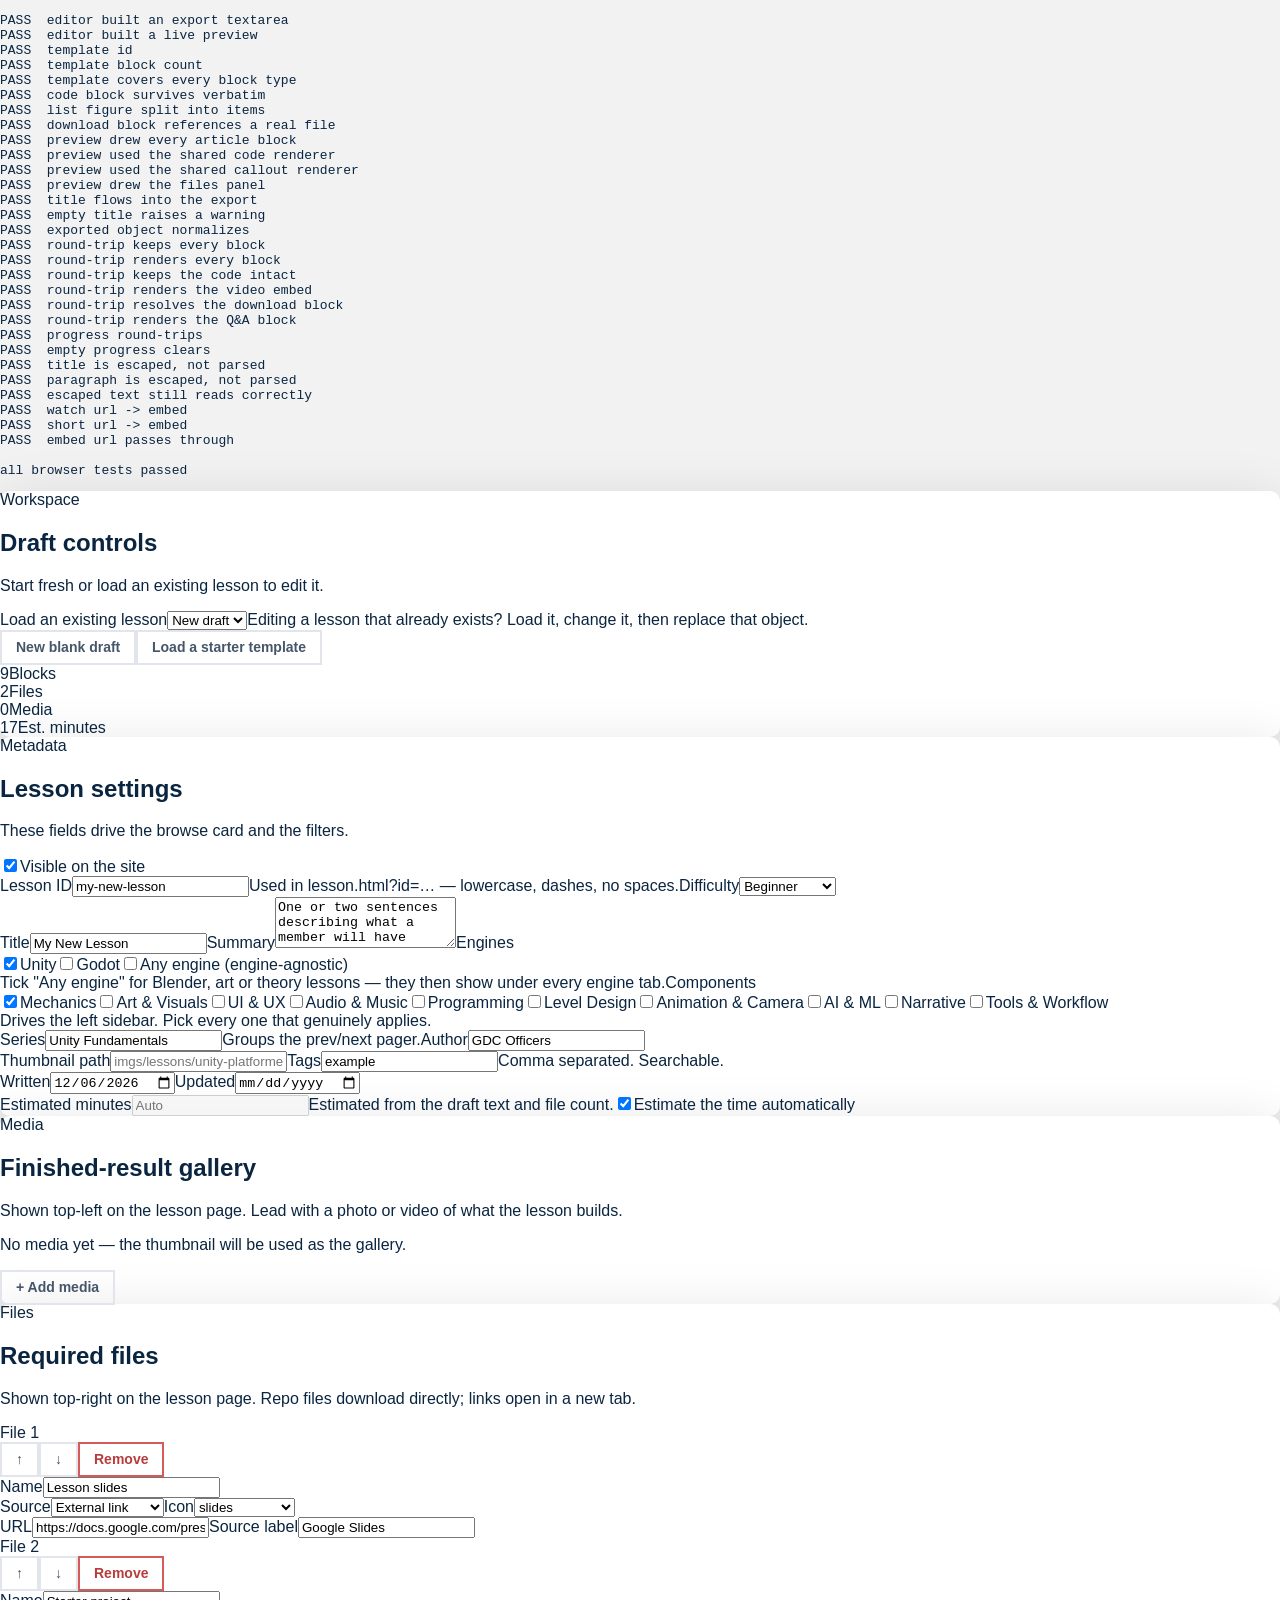
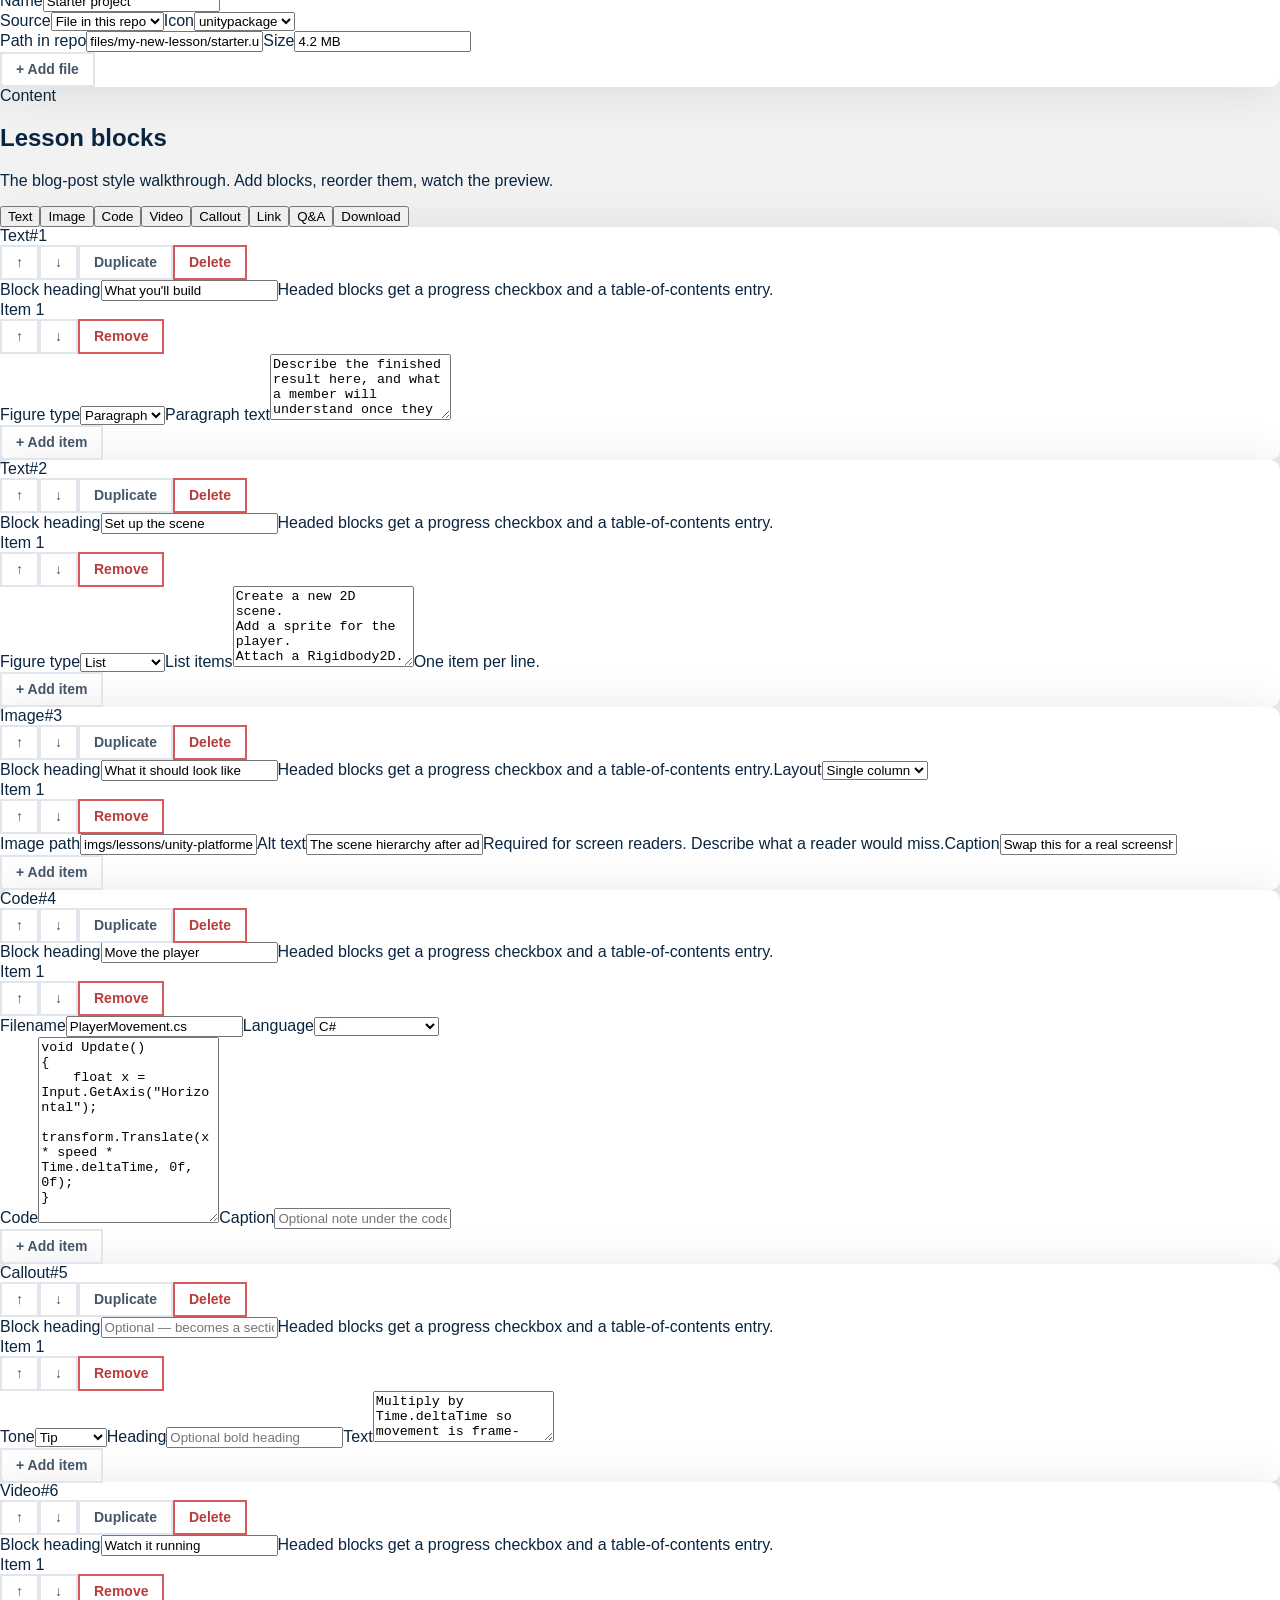
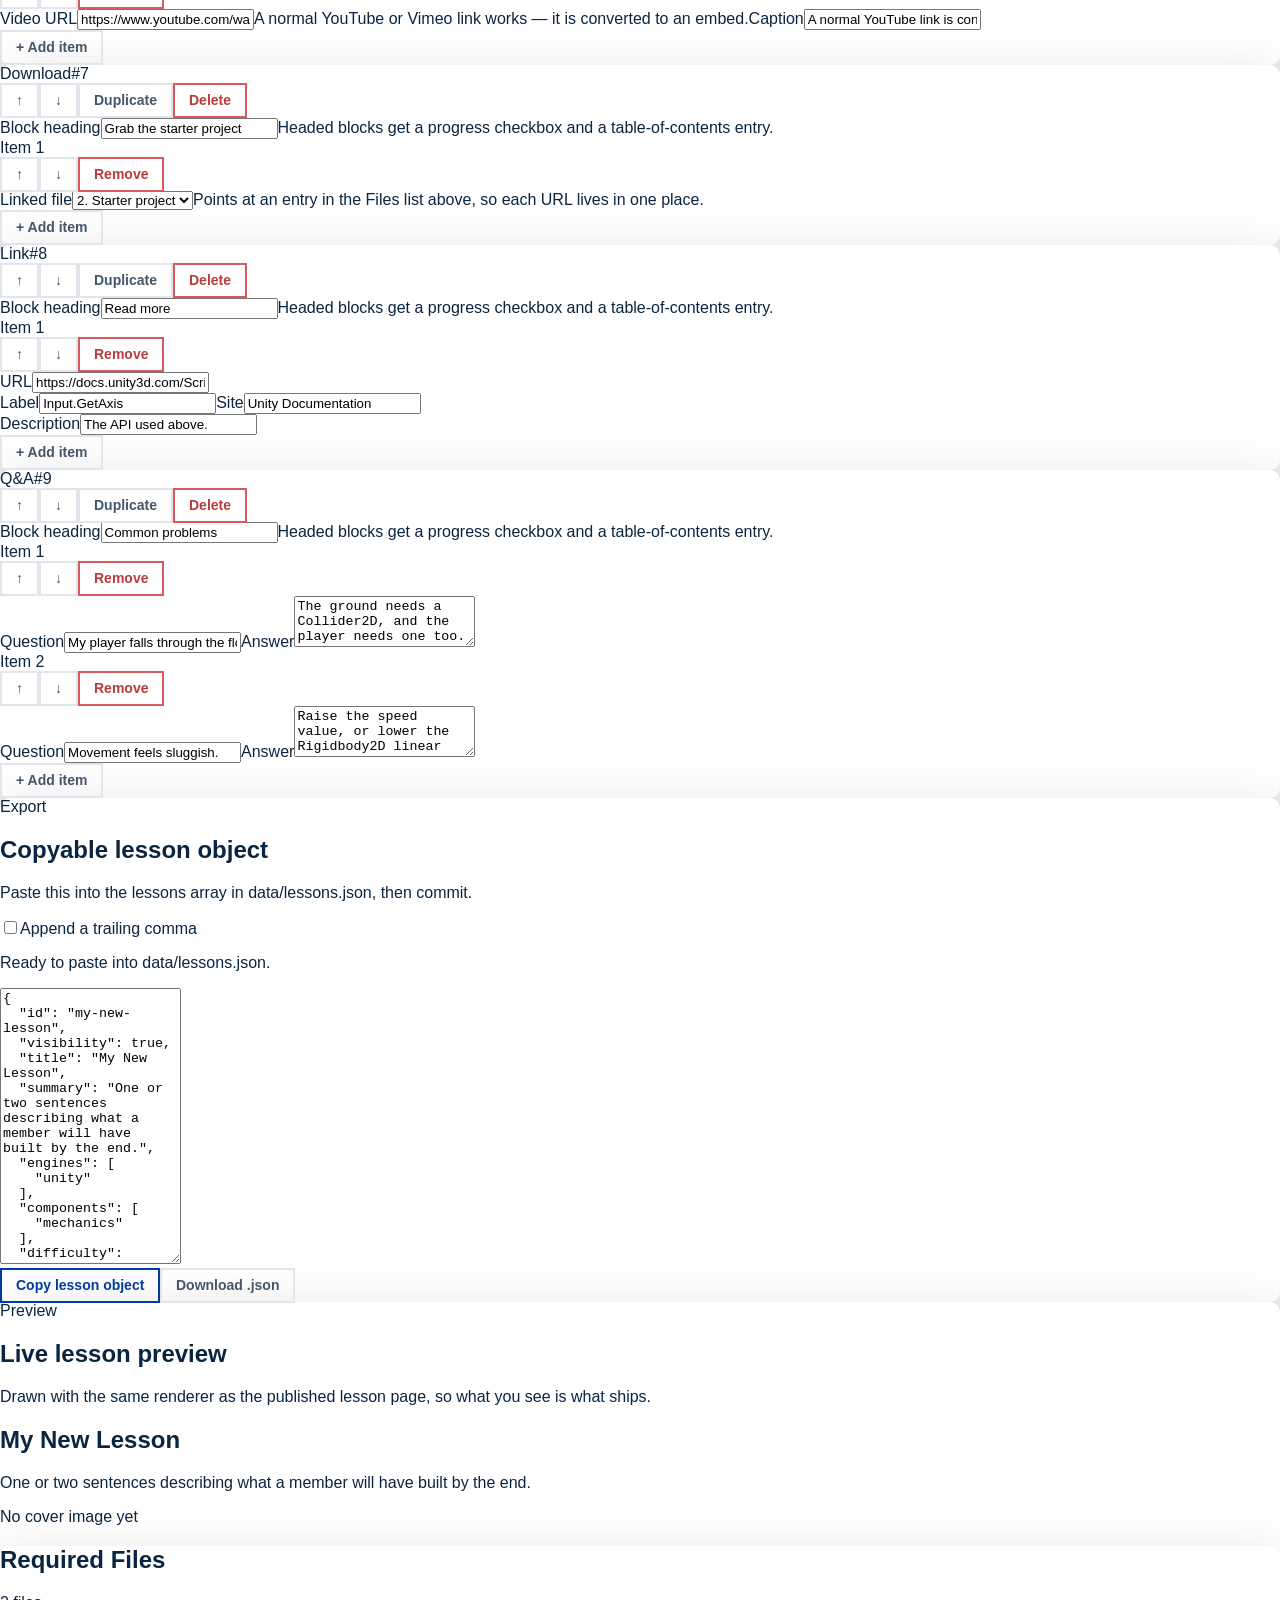
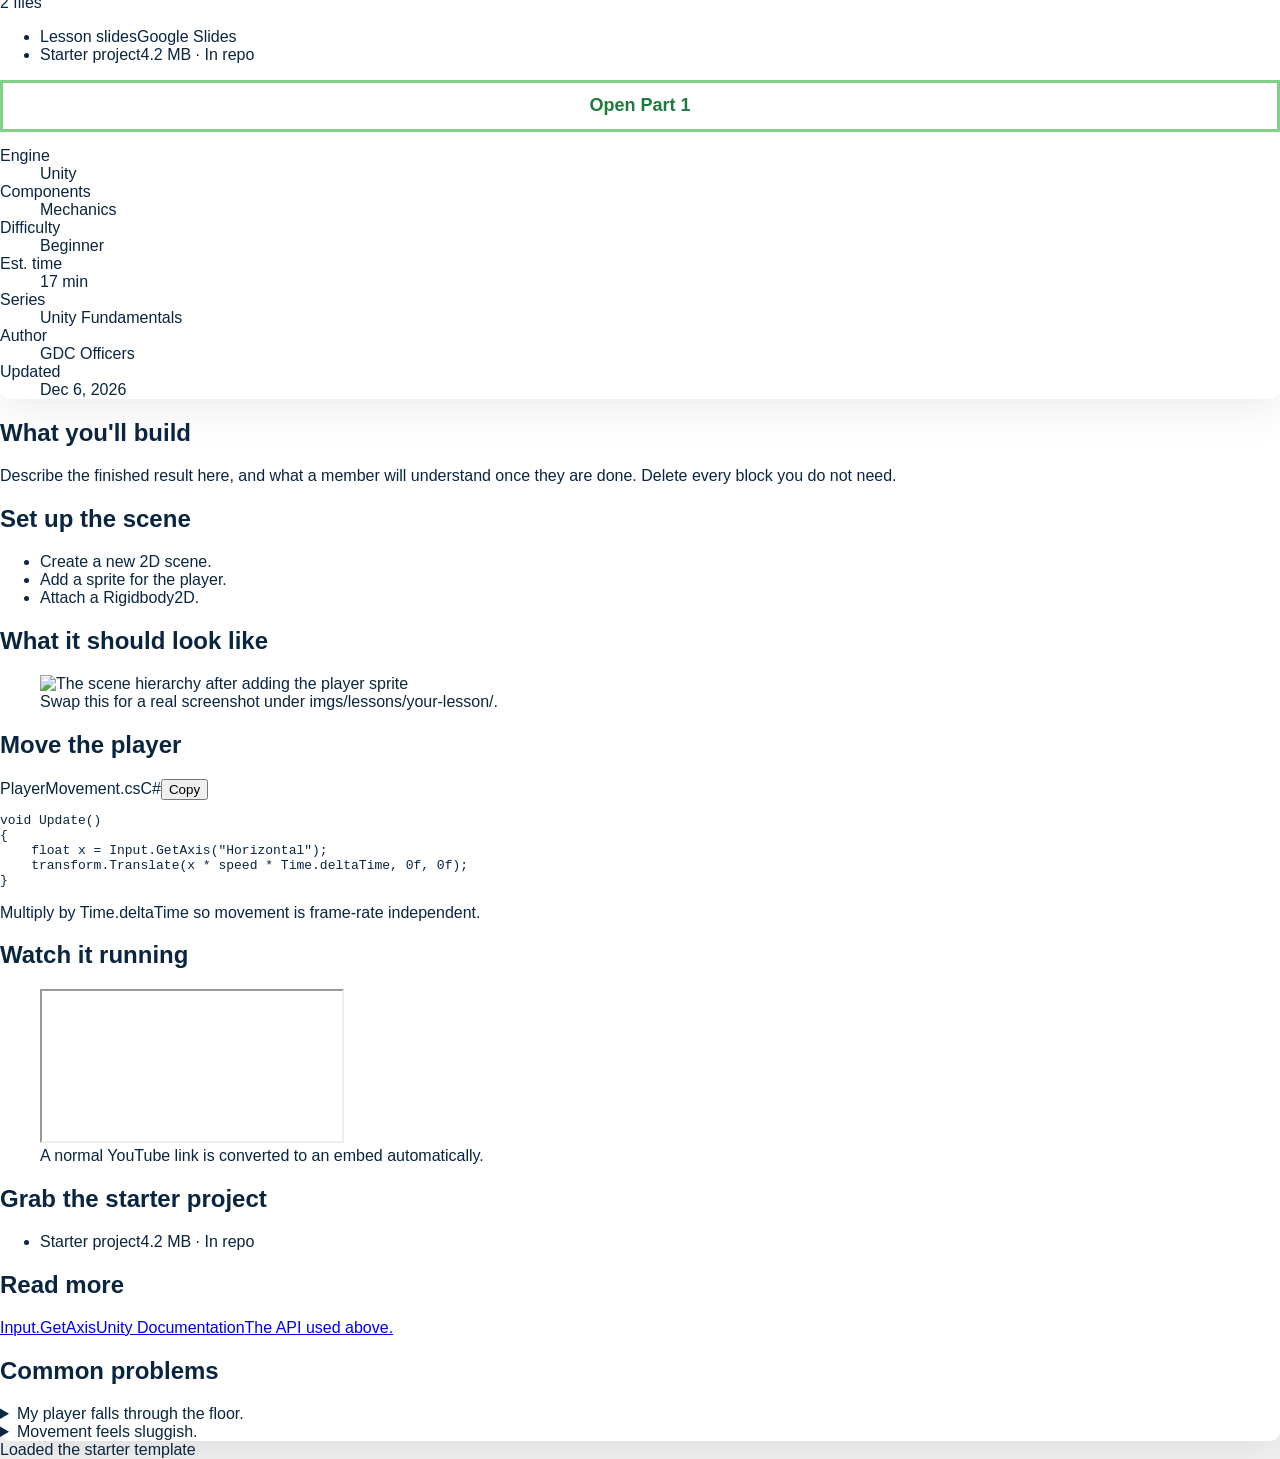
==== tests/browser-tests.html @ accdec1a "create lessons site" ====
<!DOCTYPE html>
<html lang="en"><head><meta charset="utf-8"><title>tests</title>
<link rel="stylesheet" href="../css/primary.css">
</head>
<body data-page="lessons">
<pre id="result">running…</pre>
<div data-lesson-editor></div>
<div data-toast></div>
<script src="../js/data.js"></script>
<script src="../js/render.js"></script>
<script src="../js/editor.js"></script>
<script>
var out = [], fails = 0;
function check(name, got, want) {
  var ok = JSON.stringify(got) === JSON.stringify(want);
  if (!ok) fails++;
  out.push((ok ? 'PASS  ' : 'FAIL  ') + name +
    (ok ? '' : '\n        got  ' + JSON.stringify(got) + '\n        want ' + JSON.stringify(want)));
}
function ok(name, cond) { check(name, !!cond, true); }
function btn(label) {
  return Array.prototype.filter.call(document.querySelectorAll('button'), function (b) {
    return b.textContent.trim() === label;
  })[0];
}
function setVal(node, value) {
  node.value = value;
  node.dispatchEvent(new Event('input', { bubbles: true }));
}

setTimeout(function () {
  try {
    /* ---- editor booted ---- */
    var output = document.querySelector('.ed-output');
    ok('editor built an export textarea', !!output);
    ok('editor built a live preview', !!document.querySelector('.ed-preview-body'));

    /* ---- starter template loads and serializes ---- */
    btn('Load a starter template').click();
    var obj = JSON.parse(document.querySelector('.ed-output').value);
    check('template id', obj.id, 'my-new-lesson');
    check('template block count', obj.content.length, 9);
    check('template covers every block type',
      obj.content.map(function (c) { return c.type; }).sort().filter(function (v, i, a) {
        return a.indexOf(v) === i;
      }), ['callout', 'code', 'download', 'image', 'link-embed', 'qa', 'text', 'video']);
    check('code block survives verbatim',
      JSON.stringify(obj.content).indexOf('Time.deltaTime') !== -1, true);
    check('list figure split into items', obj.content[1].figures[0].items.length, 3);
    check('download block references a real file',
      !!obj.files[obj.content.filter(function (c) { return c.type === 'download'; })[0].figures[0].fileRef], true);

    /* ---- preview renders through the REAL renderer ---- */
    var preview = document.querySelector('.ed-preview-body');
    check('preview drew every article block', preview.querySelectorAll('.block').length, 9);
    ok('preview used the shared code renderer', !!preview.querySelector('.code-pre'));
    ok('preview used the shared callout renderer', !!preview.querySelector('.callout.tip'));
    ok('preview drew the files panel', !!preview.querySelector('.files-panel'));

    /* ---- typing the title derives the slug ---- */
    var titleInput = Array.prototype.filter.call(
      document.querySelectorAll('.ed-field'), function (f) {
        return f.querySelector('.ed-field-label').textContent === 'Title';
      })[0].querySelector('input');
    setVal(titleInput, 'Enemy AI Patrols');
    var obj2 = JSON.parse(document.querySelector('.ed-output').value);
    check('title flows into the export', obj2.title, 'Enemy AI Patrols');

    /* ---- warnings fire on a broken draft ---- */
    setVal(titleInput, '');
    var warnText = document.querySelector('.ed-warnings').textContent;
    ok('empty title raises a warning', warnText.indexOf('needs a title') !== -1);

    /* ---- round-trip: export -> normalize -> render, same as lesson.html ---- */
    btn('Load a starter template').click();
    var exported = JSON.parse(document.querySelector('.ed-output').value);
    var lesson = GDCData.normalizeLesson(exported);
    ok('exported object normalizes', !!lesson);
    check('round-trip keeps every block', lesson.content.length, 9);
    var article = GDCRender.renderArticle(lesson);
    check('round-trip renders every block', article.querySelectorAll('.block').length, 9);
    var codeCard = exported.content.filter(function (c) { return c.type === 'code'; })[0];
    check('round-trip keeps the code intact',
      article.querySelector('.code-pre code').textContent, codeCard.figures[0].code);
    ok('round-trip renders the video embed', !!article.querySelector('.video-frame iframe'));
    ok('round-trip resolves the download block', !!article.querySelector('.file-list.inline .file-row'));
    ok('round-trip renders the Q&A block', article.querySelectorAll('.qa-item').length === 2);

    /* ---- progress persistence ---- */
    GDCData.writeProgress('test-lesson', ['step-0-a', 'step-1-b']);
    check('progress round-trips', GDCData.readProgress('test-lesson'), ['step-0-a', 'step-1-b']);
    GDCData.writeProgress('test-lesson', []);
    check('empty progress clears', GDCData.readProgress('test-lesson'), []);

    /* ---- render.js never injects markup ---- */
    var nasty = GDCData.normalizeLesson({
      id: 'x', title: '<img src=x onerror=alert(1)>', summary: 'hi',
      content: [{ type: 'text', figures: [{ type: 'paragraph', text: '<script>bad()<\/script>' }] }]
    });
    var card = GDCRender.renderLessonCard(nasty);
    ok('title is escaped, not parsed', card.querySelector('.lesson-card-title img') === null);
    var art = GDCRender.renderArticle(nasty);
    ok('paragraph is escaped, not parsed', art.querySelector('script') === null);
    check('escaped text still reads correctly',
      art.querySelector('.block-paragraph').textContent, '<script>bad()<\/script>');

    /* ---- YouTube URL forms all become embeds ---- */
    check('watch url -> embed', GDCRender.toEmbedUrl('https://www.youtube.com/watch?v=jlX_u2-iX6g'),
      'https://www.youtube.com/embed/jlX_u2-iX6g');
    check('short url -> embed', GDCRender.toEmbedUrl('https://youtu.be/jlX_u2-iX6g'),
      'https://www.youtube.com/embed/jlX_u2-iX6g');
    check('embed url passes through', GDCRender.toEmbedUrl('https://www.youtube.com/embed/jlX_u2-iX6g'),
      'https://www.youtube.com/embed/jlX_u2-iX6g');
  } catch (err) {
    fails++;
    out.push('THREW  ' + err.message + '\n' + err.stack);
  }
  document.getElementById('result').textContent =
    out.join('\n') + '\n\n' + (fails ? fails + ' FAILURE(S)' : 'all browser tests passed');
}, 1200);
</script>
</body></html>
---- css/primary.css ----
/* ==========================================================================
   primary.css — vendored Cupertino GDC design language
   Source of truth: github.com/Cupertino-GDC/Cupertino-GDC.github.io
     css/primary.css, css/index.css, css/lessons.css
   Keeps this site visually continuous with the rest of gamedevclub.tech.
   ========================================================================== */

:root {
    /* Surfaces */
    --gdc-page: rgb(242, 242, 242);
    --gdc-surface: #ffffff;
    --gdc-surface-sunken: rgb(248, 248, 249);
    --gdc-border: rgb(226, 230, 236);

    /* Brand */
    --gdc-navy: #003ba2;
    --gdc-navy-deep: rgb(0, 37, 102);
    --gdc-accent: rgb(97, 126, 190);
    --gdc-accent-soft: rgb(168, 186, 226);
    --gdc-accent-tint: rgba(97, 126, 190, 0.12);

    /* Text */
    --gdc-ink: rgb(10, 37, 64);
    --gdc-ink-muted: rgb(68, 86, 104);
    --gdc-ink-faint: rgb(129, 143, 158);

    /* Status */
    --gdc-green: rgb(127, 209, 134);
    --gdc-green-ink: rgb(31, 122, 62);
    --gdc-pink: rgb(230, 45, 150);
    --gdc-blue: rgb(25, 119, 243);
    --gdc-amber: rgb(214, 152, 32);
    --gdc-amber-tint: rgba(240, 187, 74, 0.16);

    /* Chrome */
    --gdc-navbar: rgba(53, 54, 58, 0.75);
    --gdc-footer: rgb(26, 26, 26);

    /* Elevation — from .lessons-col / .lesson */
    --gdc-shadow-card: 0 4px 50px 0 rgba(0, 0, 0, 0.1);
    --gdc-shadow-sm: 0 4px 8px 0 rgba(0, 0, 0, 0.1);
    --gdc-shadow-lift: 0 4px 8px 0 rgba(0, 0, 0, 0.2), 0 6px 20px 0 rgba(0, 0, 0, 0.19);

    --gdc-radius: 10px;
    --gdc-nav-h: 75px;

    --gdc-font-body: 'Montserrat', sans-serif;
    --gdc-font-ui: 'Noto Sans JP', sans-serif;
}

* { box-sizing: border-box; }

body {
    font-family: var(--gdc-font-body);
    background-color: var(--gdc-page);
    color: var(--gdc-ink);
    margin: 0;
}

::selection {
    background: rgba(118, 250, 255, 0.164);
    text-shadow: 0px 0px 2px;
}

::-webkit-scrollbar {
    width: 10px;
    background-color: rgb(0, 37, 102);
}

::-webkit-scrollbar-track {
    border-radius: 0px;
    background: rgba(0, 0, 0, 0);
}

::-webkit-scrollbar-thumb {
    background: rgb(97, 126, 190);
    border-radius: 0px;
}

::-webkit-scrollbar-thumb:hover {
    background: rgb(79, 104, 156);
}

/* ---------------------------------------------------------------- navbar  */

#navbar-div {
    z-index: 10;
    background-color: var(--gdc-navbar);
    backdrop-filter: blur(6px);
    -webkit-backdrop-filter: blur(6px);
    position: fixed;
    width: 100%;
    text-align: center;
    height: var(--gdc-nav-h);
}

#collapsibleNavbar {
    overflow-x: auto;
}

ul.navbar-nav {
    margin-bottom: 20px;
}

button.navbar-toggler.navbar-toggler-right {
    border-color: white;
    color: white;
    background-color: white;
}

#navbar-logo {
    filter: brightness(0) invert(1);
    width: 117.75px;
    height: 30.75px;
    margin-right: 50px;
    margin-left: 50px;
    margin-top: 10px;
    transition: all 0.3s;
}

#navbar-logo:hover {
    opacity: 0.75;
}

.navbutton {
    display: inline-block;
    font-size: 24px;
    color: white;
    font-weight: 900;
    padding: 3px 24px;
    padding-top: 7.5px;
    border-radius: 0px;
    text-decoration: none;
    position: relative;
    margin-right: 50px;
    transition: all 0.2s;
    font-family: var(--gdc-font-ui);
}

.navbutton:hover,
.navbutton:focus {
    text-decoration: none;
    color: var(--gdc-accent-soft);
}

.navbutton.active {
    color: var(--gdc-accent-soft);
}

/* ------------------------------------------------------------------ hero  */

#header {
    height: 400px;
    background-color: rgb(0, 37, 102);
    color: white;
    text-align: center;

    background-color: #003ba2;
    background-image: url("data:image/svg+xml,%3Csvg xmlns='http://www.w3.org/2000/svg' width='100%25' height='100%25' viewBox='0 0 1600 800'%3E%3Cg %3E%3Cpath fill='%23003696' d='M486 705.8c-109.3-21.8-223.4-32.2-335.3-19.4C99.5 692.1 49 703 0 719.8V800h843.8c-115.9-33.2-230.8-68.1-347.6-92.2C492.8 707.1 489.4 706.5 486 705.8z'/%3E%3Cpath fill='%23003289' d='M1600 0H0v719.8c49-16.8 99.5-27.8 150.7-33.5c111.9-12.7 226-2.4 335.3 19.4c3.4 0.7 6.8 1.4 10.2 2c116.8 24 231.7 59 347.6 92.2H1600V0z'/%3E%3Cpath fill='%23002e7d' d='M478.4 581c3.2 0.8 6.4 1.7 9.5 2.5c196.2 52.5 388.7 133.5 593.5 176.6c174.2 36.6 349.5 29.2 518.6-10.2V0H0v574.9c52.3-17.6 106.5-27.7 161.1-30.9C268.4 537.4 375.7 554.2 478.4 581z'/%3E%3Cpath fill='%23002972' d='M0 0v429.4c55.6-18.4 113.5-27.3 171.4-27.7c102.8-0.8 203.2 22.7 299.3 54.5c3 1 5.9 2 8.9 3c183.6 62 365.7 146.1 562.4 192.1c186.7 43.7 376.3 34.4 557.9-12.6V0H0z'/%3E%3Cpath fill='%23002566' d='M181.8 259.4c98.2 6 191.9 35.2 281.3 72.1c2.8 1.1 5.5 2.3 8.3 3.4c171 71.6 342.7 158.5 531.3 207.7c198.8 51.8 403.4 40.8 597.3-14.8V0H0v283.2C59 263.6 120.6 255.7 181.8 259.4z'/%3E%3Cpath fill='%23012159' d='M1600 0H0v136.3c62.3-20.9 127.7-27.5 192.2-19.2c93.6 12.1 180.5 47.7 263.3 89.6c2.6 1.3 5.1 2.6 7.7 3.9c158.4 81.1 319.7 170.9 500.3 223.2c210.5 61 430.8 49 636.6-16.6V0z'/%3E%3Cpath fill='%23011c4c' d='M454.9 86.3C600.7 177 751.6 269.3 924.1 325c208.6 67.4 431.3 60.8 637.9-5.3c12.8-4.1 25.4-8.4 38.1-12.9V0H288.1c56 21.3 108.7 50.6 159.7 82C450.2 83.4 452.5 84.9 454.9 86.3z'/%3E%3Cpath fill='%23011840' d='M1600 0H498c118.1 85.8 243.5 164.5 386.8 216.2c191.8 69.2 400 74.7 595 21.1c40.8-11.2 81.1-25.2 120.3-41.7V0z'/%3E%3Cpath fill='%23011434' d='M1397.5 154.8c47.2-10.6 93.6-25.3 138.6-43.8c21.7-8.9 43-18.8 63.9-29.5V0H643.4c62.9 41.7 129.7 78.2 202.1 107.4C1020.4 178.1 1214.2 196.1 1397.5 154.8z'/%3E%3Cpath fill='%23000e28' d='M1315.3 72.4c75.3-12.6 148.9-37.1 216.8-72.4h-723C966.8 71 1144.7 101 1315.3 72.4z'/%3E%3C/g%3E%3C/svg%3E");
    background-attachment: fixed;
    background-size: cover;

    display: flex;
    flex-direction: column;
    align-items: center;
    justify-content: center;
    padding: var(--gdc-nav-h) 20px 0;
}

#header.compact {
    height: 300px;
}

#title {
    font-weight: 700;
    font-size: 96px;
    margin: 0;
}

#subtitle {
    font-family: var(--gdc-font-ui);
    font-size: 28px;
    font-style: italic;
    margin: 8px 0 0;
}

/* --------------------------------------------------------------- buttons  */
/* Sweep-fill animation lifted from .register-button / .email-button         */

.gdc-btn {
    display: inline-block;
    vertical-align: middle;
    -webkit-transform: perspective(1px) translateZ(0);
    transform: perspective(1px) translateZ(0);
    box-shadow: 0 0 1px rgba(0, 0, 0, 0);
    position: relative;
    z-index: 0;
    overflow: hidden;
    border: 3px solid var(--gdc-accent);
    background: transparent;
    color: var(--gdc-accent);
    padding: 12px 28px;
    font-family: var(--gdc-font-ui);
    font-weight: 700;
    font-size: 18px;
    line-height: 1.2;
    text-align: center;
    cursor: pointer;
    text-decoration: none;
    transition-property: color, border-color;
    transition-duration: 0.3s;
}

.gdc-btn:before {
    content: "";
    position: absolute;
    z-index: -1;
    top: 0;
    bottom: 0;
    left: 0;
    right: 0;
    background: var(--gdc-accent);
    transform: scaleX(0);
    transform-origin: 50%;
    transition-property: transform;
    transition-duration: 0.3s;
    transition-timing-function: cubic-bezier(.5, 0, .9, .5);
}

.gdc-btn:hover,
.gdc-btn:focus,
.gdc-btn:active {
    color: white;
    text-decoration: none;
}

.gdc-btn:hover:before,
.gdc-btn:focus:before,
.gdc-btn:active:before {
    transform: scaleX(1);
}

.gdc-btn.green { border-color: var(--gdc-green); color: var(--gdc-green-ink); }
.gdc-btn.green:before { background: var(--gdc-green); }
.gdc-btn.green:hover, .gdc-btn.green:focus { color: white; }

.gdc-btn.navy { border-color: var(--gdc-navy); color: var(--gdc-navy); }
.gdc-btn.navy:before { background: var(--gdc-navy); }

.gdc-btn.ghost { border-color: var(--gdc-border); color: var(--gdc-ink-muted); }
.gdc-btn.ghost:before { background: var(--gdc-accent); }
.gdc-btn.ghost:hover, .gdc-btn.ghost:focus { border-color: var(--gdc-accent); color: white; }

.gdc-btn.danger { border-color: rgb(214, 90, 90); color: rgb(184, 60, 60); }
.gdc-btn.danger:before { background: rgb(214, 90, 90); }
.gdc-btn.danger:hover, .gdc-btn.danger:focus { color: white; }

.gdc-btn.small { padding: 7px 14px; font-size: 14px; border-width: 2px; }
/* Named .full, not .block: article sections already own .block. */
.gdc-btn.full { display: block; width: 100%; }

.gdc-btn[disabled],
.gdc-btn.is-disabled {
    opacity: 0.45;
    pointer-events: none;
}

/* ------------------------------------------------------------------ card  */

.gdc-card {
    background-color: var(--gdc-surface);
    border-radius: var(--gdc-radius);
    box-shadow: var(--gdc-shadow-card);
}

/* ---------------------------------------------------------------- footer  */

#footer {
    background-color: var(--gdc-footer);
    color: white;
    font-family: var(--gdc-font-ui);
    font-weight: 900;
    width: 100%;
    padding: 30px;
    display: flex;
    flex-wrap: wrap;
    gap: 20px;
}

#footer-left { flex: 1 1 50%; min-width: 280px; }
#footer-middle { flex: 1 1 20%; min-width: 160px; }
#footer-right { flex: 1 1 22%; min-width: 240px; }

#footer h1 { font-size: 32px; }
#footer h2 { font-size: 26px; }
#footer h3 { font-size: 20px; }
#footer h4 { font-size: 18px; }

.footer-link {
    color: white;
    transition: all 0.2s;
    text-decoration: none;
}

.footer-link:hover {
    text-decoration: none;
    color: var(--gdc-accent);
}

.email-button, .instagram-button, .discord-button {
    display: inline-block;
    vertical-align: middle;
    transform: perspective(1px) translateZ(0);
    position: relative;
    z-index: 0;
    overflow: hidden;
    background: transparent;
    height: 60px;
    width: 225px;
    text-align: center;
    line-height: 2.25;
    font-family: var(--gdc-font-ui);
    font-weight: 700;
    font-size: 24px;
    text-decoration: none;
    transition-property: color;
    transition-duration: 0.3s;
    margin-bottom: 20px;
}

.email-button { border: 3px var(--gdc-green) solid; color: var(--gdc-green); }
.instagram-button { border: 3px var(--gdc-pink) solid; color: var(--gdc-pink); }
.discord-button { border: 3px var(--gdc-blue) solid; color: var(--gdc-blue); }

.email-button:before, .instagram-button:before, .discord-button:before {
    content: "";
    position: absolute;
    z-index: -1;
    top: 0; bottom: 0; left: 0; right: 0;
    transform: scaleX(0);
    transform-origin: 50%;
    transition-property: transform;
    transition-duration: 0.3s;
    transition-timing-function: cubic-bezier(.5, 0, .9, .5);
}

.email-button:before { background: var(--gdc-green); }
.instagram-button:before { background: var(--gdc-pink); }
.discord-button:before { background: var(--gdc-blue); }

.email-button:hover, .email-button:focus,
.instagram-button:hover, .instagram-button:focus,
.discord-button:hover, .discord-button:focus {
    color: white;
    text-decoration: none;
}

.email-button:hover:before, .email-button:focus:before,
.instagram-button:hover:before, .instagram-button:focus:before,
.discord-button:hover:before, .discord-button:focus:before {
    transform: scaleX(1);
}

/* ------------------------------------------------------- lesson card     */
/* Lives here, not in browse.css: renderLessonCard() is shared by the browse
   grid AND the lesson page's related-lessons strip, so its styles must load
   wherever the renderer does. */

.lesson-card {
    display: flex;
    flex-direction: column;
    min-width: 0;
    background: var(--gdc-surface);
    border: 2px solid transparent;
    border-radius: var(--gdc-radius);
    overflow: hidden;
    color: inherit;
    text-decoration: none;
    transition: all 0.2s;
}

.lesson-card:hover,
.lesson-card:focus-visible {
    border-color: var(--gdc-accent);
    text-decoration: none;
    color: inherit;
}

.lesson-card-media {
    position: relative;
    aspect-ratio: 16 / 9;
    background: var(--gdc-navy-deep);
    overflow: hidden;
}

.lesson-card-media img {
    width: 100%;
    max-width: 100%;   /* never let the cover's intrinsic 480px set the track */
    height: 100%;
    object-fit: cover;
    display: block;
}

.lesson-badge {
    position: absolute;
    display: inline-flex;
    align-items: center;
    gap: 5px;
    border-radius: 6px;
    padding: 4px 9px;
    font-family: var(--gdc-font-ui);
    font-size: 11px;
    font-weight: 700;
    letter-spacing: 0.4px;
    backdrop-filter: blur(4px);
    -webkit-backdrop-filter: blur(4px);
}

.lesson-badge.engine {
    top: 10px; left: 10px;
    background: rgba(0, 0, 0, 0.55);
    color: #fff;
}

.lesson-badge.difficulty {
    top: 10px; right: 10px;
    background: rgba(255, 255, 255, 0.9);
    color: var(--gdc-navy);
}

.lesson-badge.difficulty.intermediate { color: rgb(166, 106, 15); }
.lesson-badge.difficulty.advanced { color: rgb(168, 52, 52); }

.lesson-badge.done {
    bottom: 10px; left: 10px;
    background: var(--gdc-green);
    color: #0d3a1d;
}

.lesson-badge.partial {
    bottom: 10px; left: 10px;
    background: rgba(255, 255, 255, 0.9);
    color: var(--gdc-accent);
}

.lesson-card-body {
    padding: 16px 16px 10px;
    flex: 1 1 auto;
    display: flex;
    flex-direction: column;
}

.lesson-card-title {
    font-family: var(--gdc-font-body);
    font-size: 19px;
    font-weight: 700;
    color: var(--gdc-navy);
    margin: 0 0 7px;
    line-height: 1.25;
}

.lesson-card-summary {
    font-family: var(--gdc-font-ui);
    font-size: 14px;
    line-height: 1.5;
    color: var(--gdc-ink-muted);
    margin: 0 0 12px;
    flex: 1 1 auto;

    display: -webkit-box;
    -webkit-line-clamp: 3;
    -webkit-box-orient: vertical;
    overflow: hidden;
}

.lesson-card-chips {
    display: flex;
    flex-wrap: wrap;
    gap: 6px;
}

.chip {
    background: var(--gdc-accent-tint);
    color: var(--gdc-accent);
    border-radius: 999px;
    padding: 3px 10px;
    font-family: var(--gdc-font-ui);
    font-size: 11.5px;
    font-weight: 600;
}

.lesson-card-foot {
    display: flex;
    gap: 16px;
    padding: 11px 16px;
    border-top: 1px solid var(--gdc-border);
    font-family: var(--gdc-font-ui);
    font-size: 13px;
    color: var(--gdc-ink-faint);
}

.lesson-card-foot .meta {
    display: inline-flex;
    align-items: center;
    gap: 6px;
}

/* ------------------------------------------------------- shared utilities */

.gdc-shell {
    max-width: 1600px;
    margin: 0 auto;
    padding: 0 32px;
}

.visually-hidden {
    position: absolute;
    width: 1px; height: 1px;
    padding: 0; margin: -1px;
    overflow: hidden;
    clip: rect(0 0 0 0);
    white-space: nowrap;
    border: 0;
}

.skip-link {
    position: absolute;
    left: -9999px;
    top: 0;
    z-index: 100;
    background: var(--gdc-navy);
    color: white;
    padding: 12px 20px;
    font-family: var(--gdc-font-ui);
    font-weight: 700;
}

.skip-link:focus {
    left: 0;
    color: white;
}

:focus-visible {
    outline: 3px solid var(--gdc-accent);
    outline-offset: 2px;
}

/* --------------------------------------------------------- gdc breakpoints */

@media screen and (min-width: 1850px) {
    .email-button, .instagram-button, .discord-button { width: 12.5vw; }
}

/* 1400, not the club's 1360: at the wide 50px margins the nav row needs
   1379px, so the tight margins must hold until past that. */
@media screen and (max-width: 1400px) {
    #navbar-logo { margin-left: 16px; margin-right: 16px; }
    .navbutton { margin-right: 16px; }
}

@media screen and (max-width: 1150px) {
    #footer-middle { display: none; }
}

@media screen and (max-width: 950px) {
    .email-button, .instagram-button, .discord-button { width: 200px; }
}

@media screen and (max-width: 900px) {
    .gdc-shell { padding: 0 18px; }
    #title { font-size: 64px; }
    #subtitle { font-size: 22px; }
    #header, #header.compact { height: 320px; }
}

@media screen and (max-width: 775px) {
    #footer { text-align: center; }
    #footer-left, #footer-right { flex: 1 1 100%; }
    .email-button, .instagram-button, .discord-button { width: 60%; }
}

@media screen and (max-width: 768px) {
    #navbar-logo { margin-left: 0; margin-right: 0; }
    .navbutton { margin-left: 0; margin-right: 0; font-size: 20px; }
}

@media screen and (max-width: 525px) {
    #title { font-size: 18vw; }
    #header, #header.compact { height: 280px; }
}

@media screen and (max-width: 420px) {
    #subtitle { font-size: 6.67vw; }
}

@media screen and (max-width: 400px) {
    .email-button, .instagram-button, .discord-button { width: 80%; }
}

@media (prefers-reduced-motion: reduce) {
    *, *::before, *::after {
        animation-duration: 0.001ms !important;
        transition-duration: 0.001ms !important;
        scroll-behavior: auto !important;
    }
}
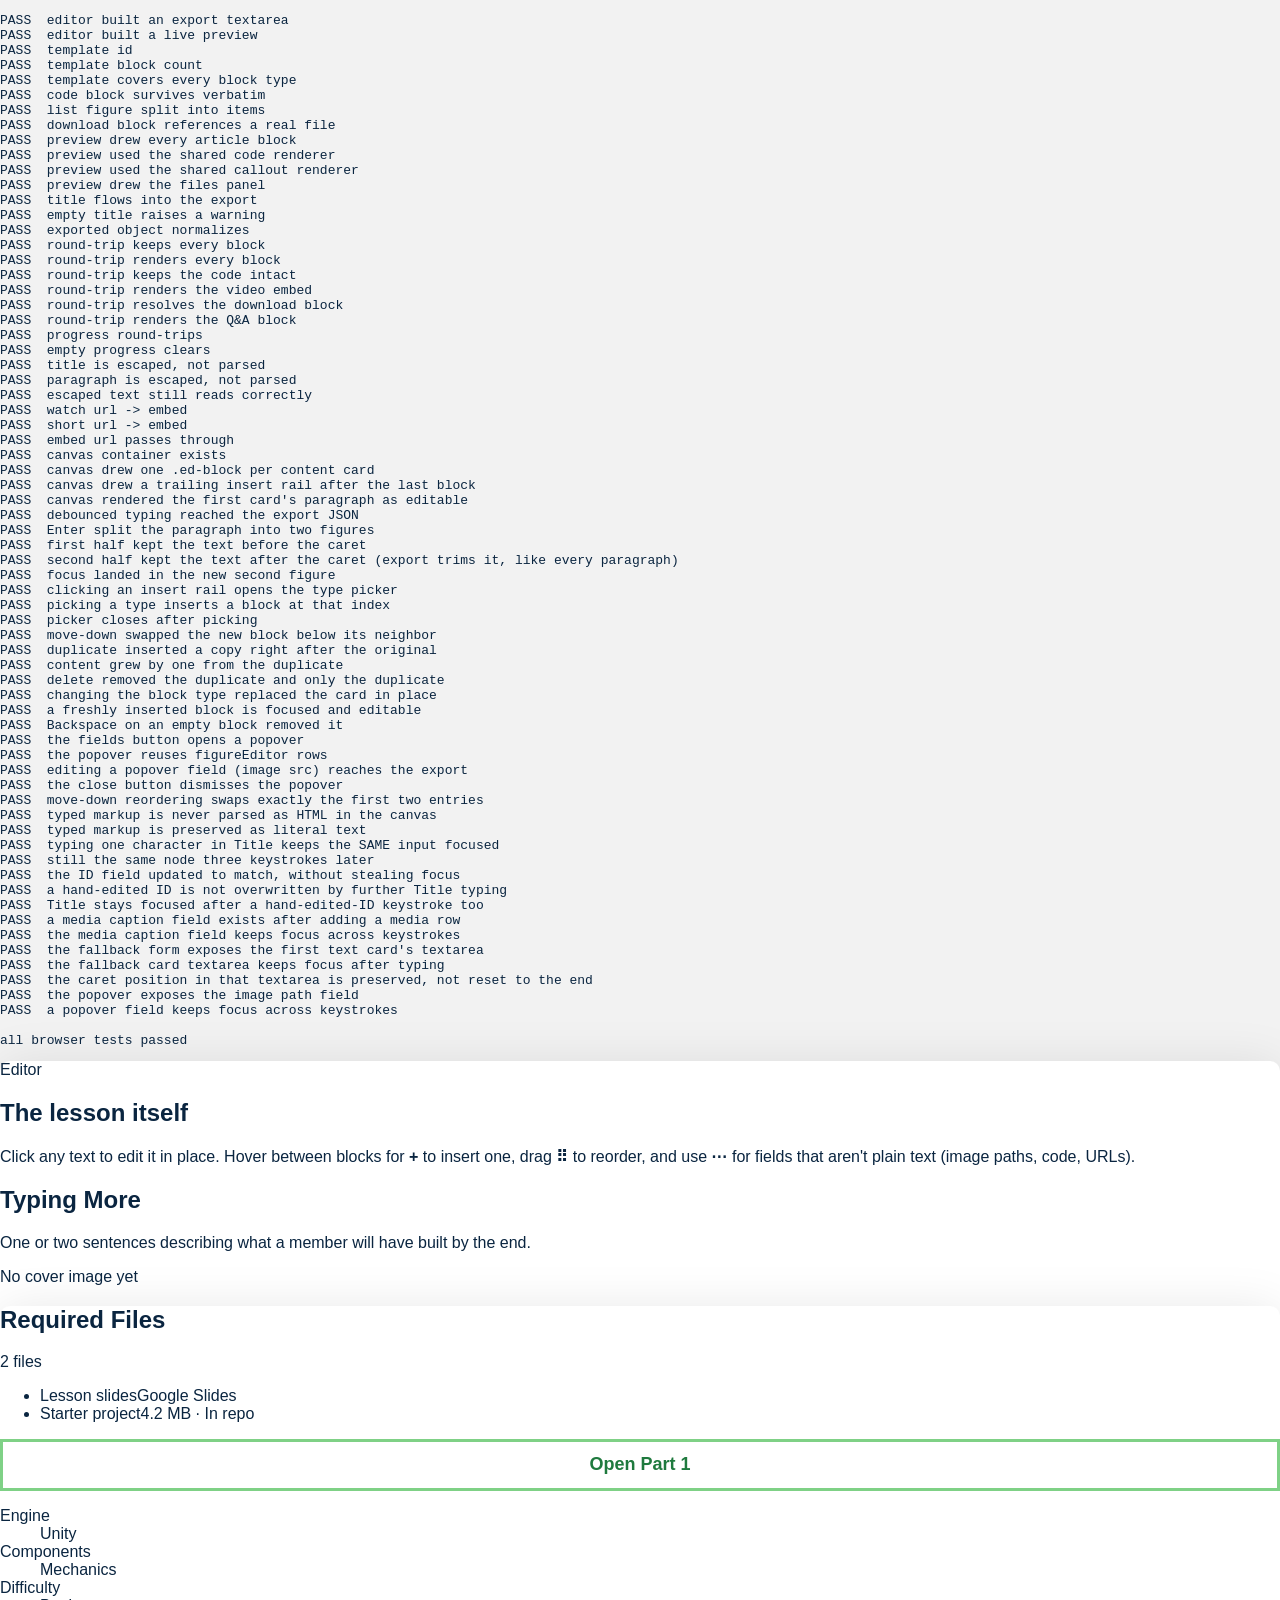
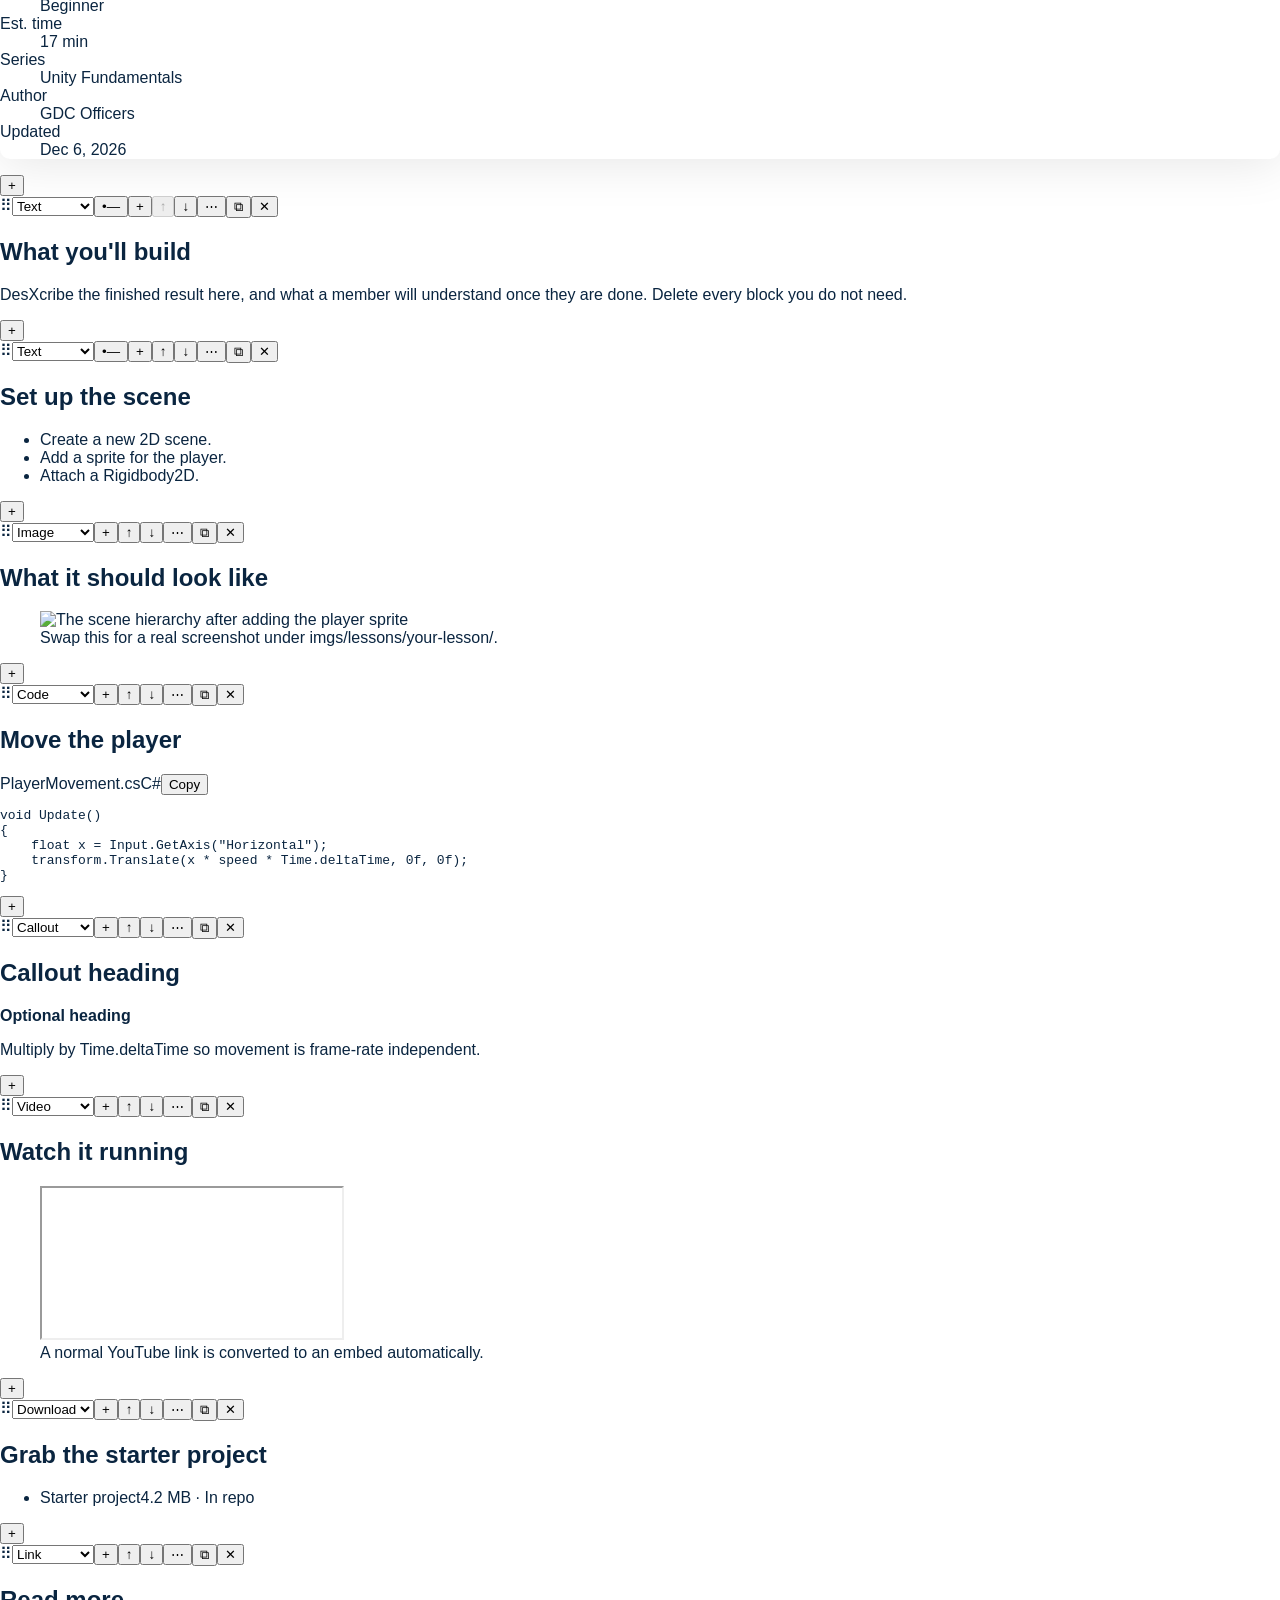
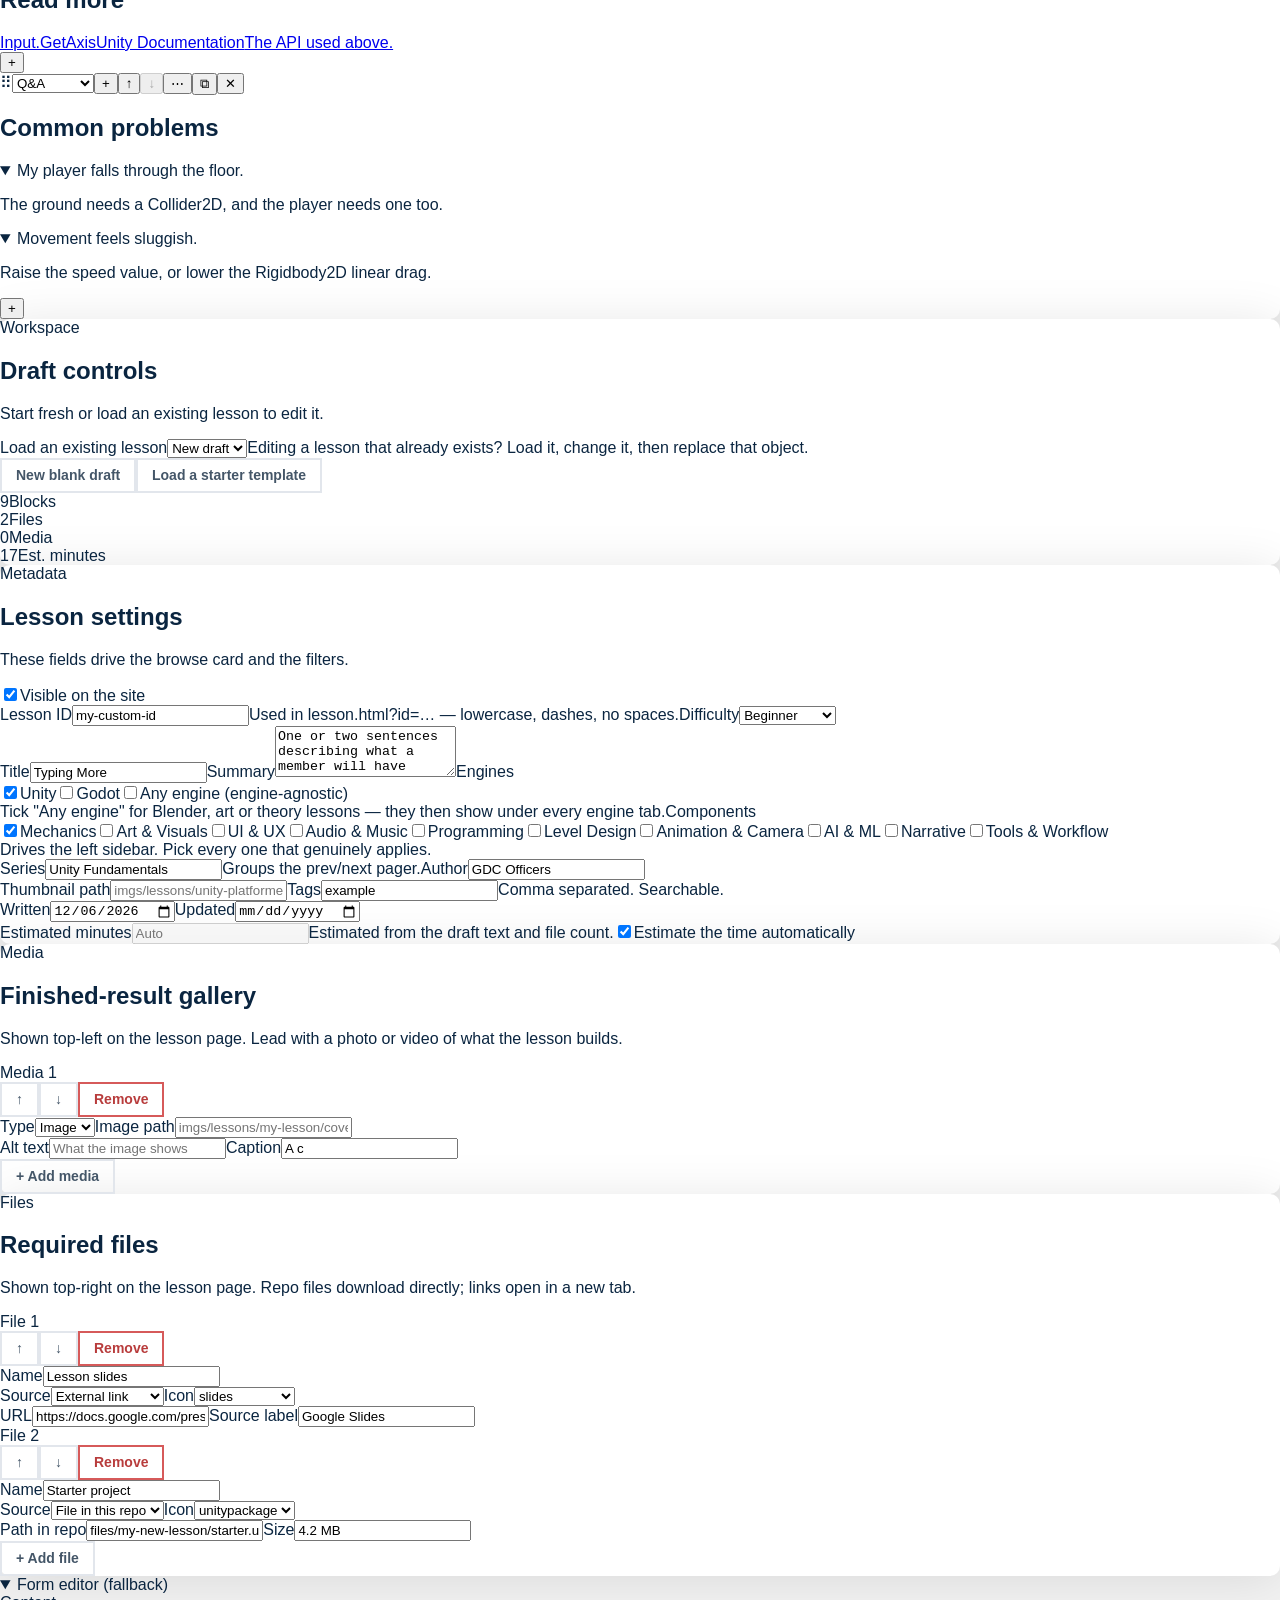
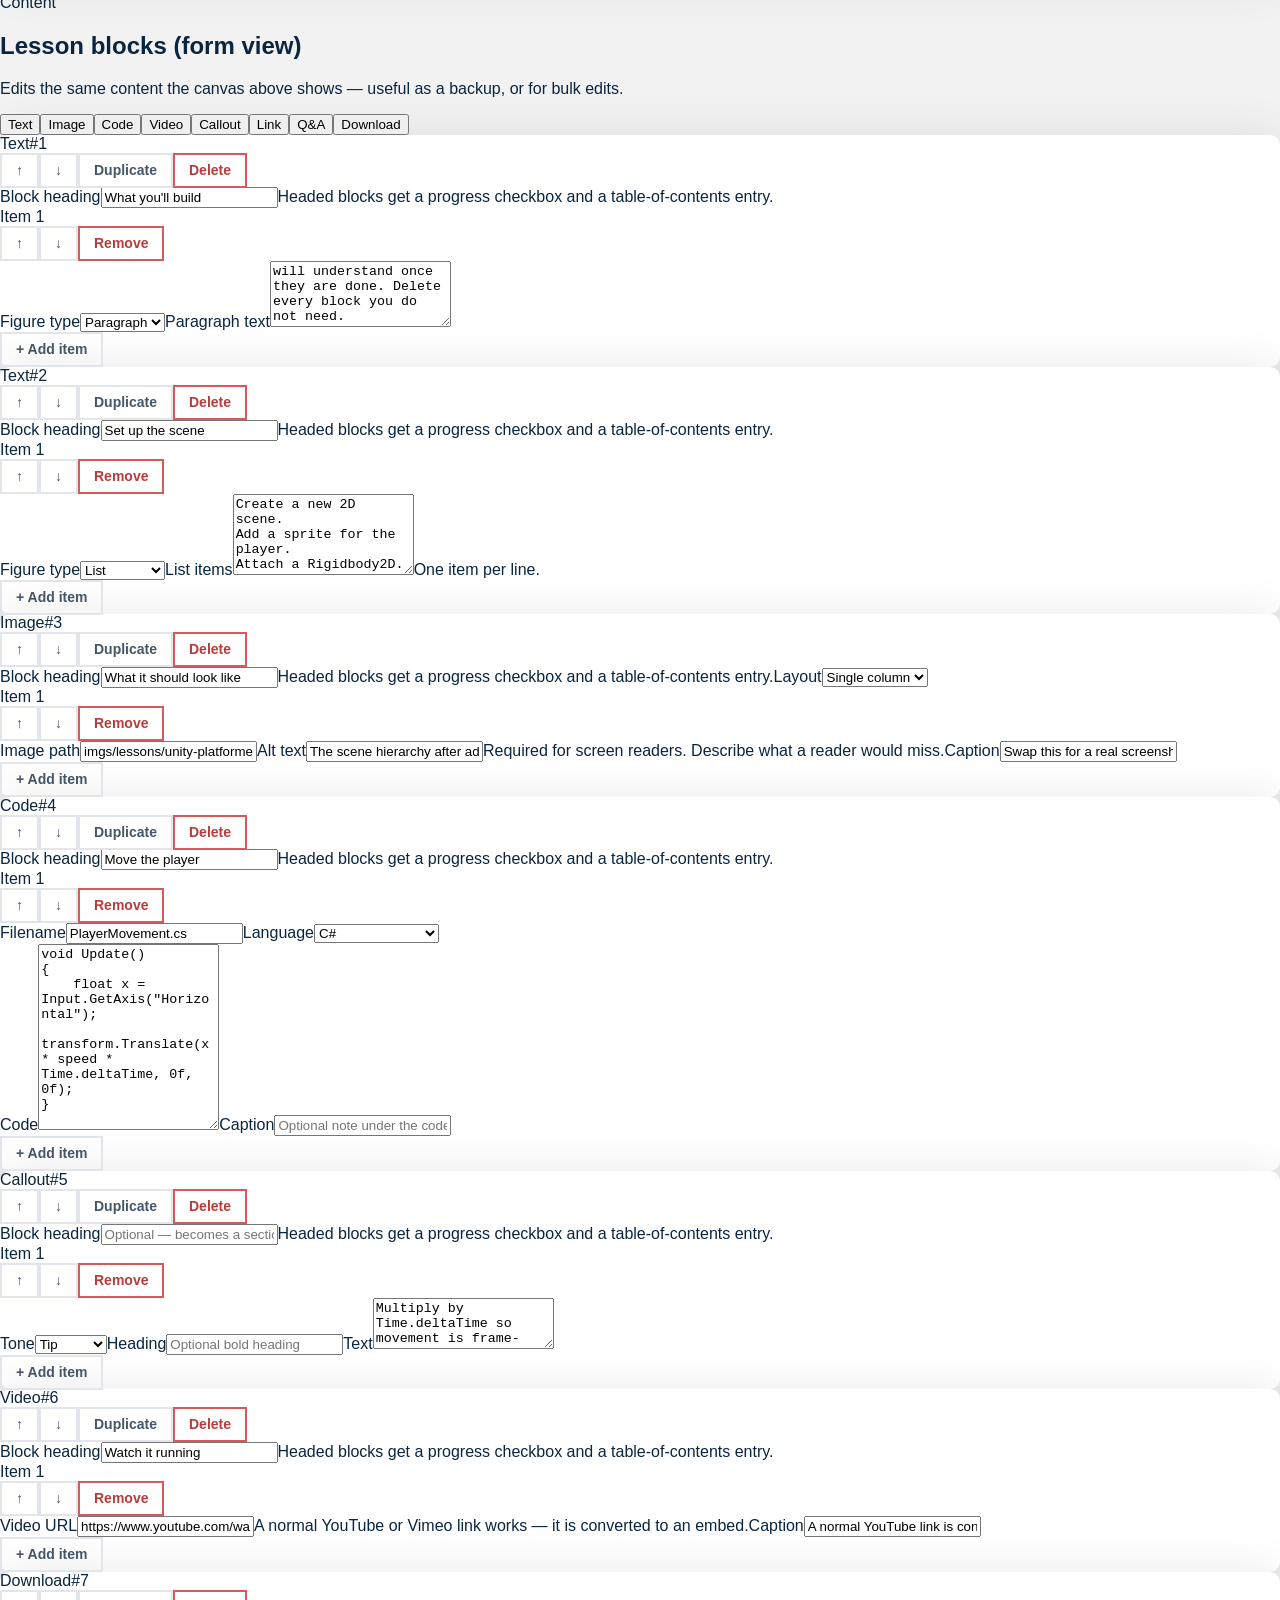
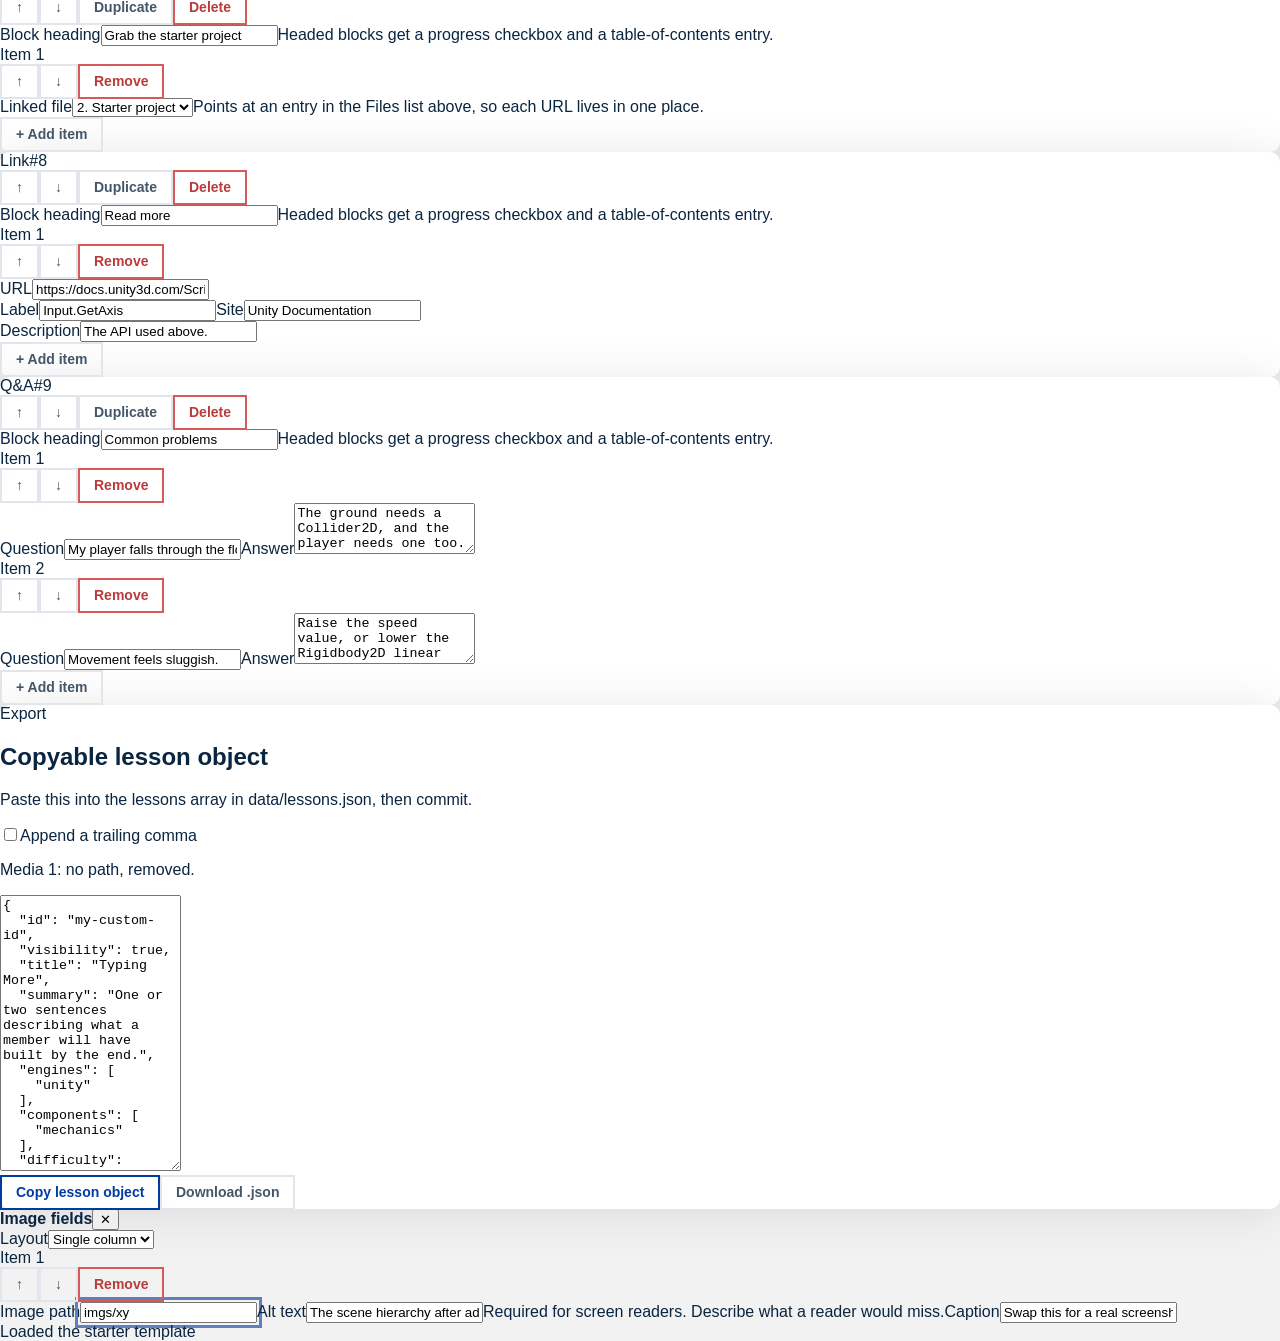
==== commit 1b102710: "e" ====
--- a/tests/browser-tests.html
+++ b/tests/browser-tests.html
@@ -27,8 +27,36 @@
   node.value = value;
   node.dispatchEvent(new Event('input', { bubbles: true }));
 }
-
-setTimeout(function () {
+function sleep(ms) { return new Promise(function (r) { setTimeout(r, ms); }); }
+function placeCaret(node, offset) {
+  node.focus();
+  var textNode = node.firstChild || node;
+  var len = (textNode.textContent || '').length;
+  var range = document.createRange();
+  range.setStart(textNode, Math.min(offset, len));
+  range.collapse(true);
+  var sel = window.getSelection();
+  sel.removeAllRanges();
+  sel.addRange(range);
+}
+function editableAt(path) {
+  return document.querySelector('.ed-canvas [data-ed-path="' + path + '"]');
+}
+function typeInto(node, text) {
+  node.textContent = text;
+  node.dispatchEvent(new Event('input', { bubbles: true }));
+}
+function pressKey(node, key, opts) {
+  opts = opts || {};
+  node.dispatchEvent(new KeyboardEvent('keydown', {
+    key: key, shiftKey: !!opts.shiftKey, bubbles: true, cancelable: true
+  }));
+}
+function currentExport() {
+  return JSON.parse(document.querySelector('.ed-output').value);
+}
+
+setTimeout(async function () {
   try {
     /* ---- editor booted ---- */
     var output = document.querySelector('.ed-output');
@@ -111,6 +139,249 @@
       'https://www.youtube.com/embed/jlX_u2-iX6g');
     check('embed url passes through', GDCRender.toEmbedUrl('https://www.youtube.com/embed/jlX_u2-iX6g'),
       'https://www.youtube.com/embed/jlX_u2-iX6g');
+
+    /* ================================================================
+       Canvas: click-to-edit-in-place engine (ported from magmalabs.dev's
+       inline blog builder). Fresh starter draft for a clean baseline. */
+    btn('Load a starter template').click();
+
+    function canvasEl() { return document.querySelector('.ed-canvas'); }
+    ok('canvas container exists', !!canvasEl());
+    check('canvas drew one .ed-block per content card',
+      canvasEl().querySelectorAll('.ed-block').length, 9);
+    check('canvas drew a trailing insert rail after the last block',
+      canvasEl().querySelectorAll('.ed-inserter').length, 10);   /* one before each block + one trailing */
+
+    /* ---- typing into a canvas field flows into the draft (debounced) ---- */
+    var buildField = editableAt('f.0.text');   /* card 0: "What you'll build" */
+    ok('canvas rendered the first card\'s paragraph as editable', !!buildField);
+    typeInto(buildField, 'Typed straight into the canvas.');
+    await sleep(320);   /* scheduleExport() debounces 250ms */
+    check('debounced typing reached the export JSON',
+      currentExport().content[0].figures[0].text, 'Typed straight into the canvas.');
+
+    /* ---- Enter splits a paragraph at the caret, no debounce needed ---- */
+    var splitField = editableAt('f.0.text');
+    placeCaret(splitField, 5);   /* after "Typed" */
+    pressKey(splitField, 'Enter');
+    var afterSplit = currentExport();
+    check('Enter split the paragraph into two figures',
+      afterSplit.content[0].figures.length, 2);
+    check('first half kept the text before the caret',
+      afterSplit.content[0].figures[0].text, 'Typed');
+    check('second half kept the text after the caret (export trims it, like every paragraph)',
+      afterSplit.content[0].figures[1].text, 'straight into the canvas.');
+    ok('focus landed in the new second figure',
+      document.activeElement && document.activeElement.getAttribute('data-ed-path') === 'f.1.text');
+
+    /* Structural checks below read the CANVAS (draft.content, unfiltered) via
+       .ed-block class names, not currentExport() — a freshly inserted block
+       has no content yet, and serialize() correctly drops empty cards from
+       the export (same validation the old form editor always had). Export
+       and draft length only agree once every card has real content, so
+       structural moves must be verified against the canvas, not the export. */
+    function blockTypes() {
+      return Array.prototype.map.call(canvasEl().querySelectorAll('.ed-block'), function (b) {
+        return Array.prototype.filter.call(b.classList, function (c) {
+          return c.indexOf('ed-block--') === 0;
+        })[0].slice('ed-block--'.length);
+      });
+    }
+
+    /* ---- the insert rail + type picker adds a block at the right index -- */
+    var beforeInsert = blockTypes();
+    var firstInserterBtn = document.querySelector('.ed-inserter-btn[data-ed-index="0"]');
+    firstInserterBtn.click();
+    var picker = document.querySelector('.ed-picker');
+    ok('clicking an insert rail opens the type picker', !!picker);
+    var qaPick = picker.querySelector('.ed-picker-item[data-ed-type="qa"]');
+    qaPick.click();
+    check('picking a type inserts a block at that index',
+      blockTypes(), ['qa'].concat(beforeInsert));
+    ok('picker closes after picking', !document.querySelector('.ed-picker'));
+
+    /* ---- toolbar: move / duplicate / delete operate on the right card --- */
+    var qaBlock = canvasEl().querySelectorAll('.ed-block')[0];
+    qaBlock.querySelector('[data-ed-action="move-down"]').click();
+    check('move-down swapped the new block below its neighbor',
+      blockTypes(), [beforeInsert[0], 'qa'].concat(beforeInsert.slice(1)));
+
+    var movedBlock = canvasEl().querySelectorAll('.ed-block')[1];
+    movedBlock.querySelector('[data-ed-action="duplicate"]').click();
+    check('duplicate inserted a copy right after the original',
+      [blockTypes()[1], blockTypes()[2]], ['qa', 'qa']);
+    check('content grew by one from the duplicate',
+      blockTypes().length, beforeInsert.length + 2);
+
+    var duplicateBlock = canvasEl().querySelectorAll('.ed-block')[2];
+    duplicateBlock.querySelector('[data-ed-action="delete"]').click();
+    check('delete removed the duplicate and only the duplicate',
+      blockTypes(), [beforeInsert[0], 'qa'].concat(beforeInsert.slice(1)));
+
+    /* ---- block type switcher replaces the card, keeping its position ---- */
+    var firstTextIndex = blockTypes().indexOf('text');
+    var textBlock = canvasEl().querySelectorAll('.ed-block')[firstTextIndex];
+    var typeSelect = textBlock.querySelector('[data-ed-action="type"]');
+    typeSelect.value = 'callout';
+    typeSelect.dispatchEvent(new Event('change', { bubbles: true }));
+    check('changing the block type replaced the card in place',
+      blockTypes()[firstTextIndex], 'callout');
+
+    /* ---- Backspace on a genuinely empty block deletes it ---------------- */
+    var beforeBackspace = currentExport().content.length;
+    var lastInserter = document.querySelectorAll('.ed-inserter-btn');
+    lastInserter[lastInserter.length - 1].click();
+    document.querySelector('.ed-picker-item[data-ed-type="text"]').click();
+    /* Several earlier cards also address a figure as "f.0.text" — a global
+       editableAt() lookup would silently grab one of THOSE instead. The new
+       block is provably last in DOM order, so scope the query to it. */
+    var freshBlocks = canvasEl().querySelectorAll('.ed-block');
+    var freshBlock = freshBlocks[freshBlocks.length - 1];
+    var freshField = freshBlock.querySelector('[data-ed-path="f.0.text"]');
+    ok('a freshly inserted block is focused and editable', !!freshField);
+    /* Simulate "typed then deleted back to nothing" — the realistic trigger,
+       since a never-touched field still holds literal placeholder text. */
+    typeInto(freshField, 'x');
+    typeInto(freshField, '');
+    placeCaret(freshField, 0);
+    pressKey(freshField, 'Backspace');
+    check('Backspace on an empty block removed it',
+      currentExport().content.length, beforeBackspace);
+
+    /* ---- the "⋯ fields" popover reuses figureEditor() for non-text data - */
+    var imageBlock = Array.prototype.filter.call(canvasEl().querySelectorAll('.ed-block'), function (b) {
+      return b.className.indexOf('ed-block--image') !== -1;
+    })[0];
+    imageBlock.querySelector('[data-ed-action="fields"]').click();
+    var popover = document.querySelector('.ed-popover');
+    ok('the fields button opens a popover', !!popover);
+    ok('the popover reuses figureEditor rows', !!popover.querySelector('.ed-figure'));
+    var srcInput = Array.prototype.filter.call(popover.querySelectorAll('.ed-field'), function (f) {
+      return f.querySelector('.ed-field-label').textContent === 'Image path';
+    })[0].querySelector('input');
+    setVal(srcInput, 'imgs/lessons/from-popover.svg');
+    check('editing a popover field (image src) reaches the export',
+      currentExport().content.filter(function (c) { return c.type === 'image'; })[0].figures[0].src,
+      'imgs/lessons/from-popover.svg');
+    popover.querySelector('.ed-popover-close').click();
+    ok('the close button dismisses the popover', !document.querySelector('.ed-popover'));
+
+    /* ---- reordering the underlying array (drag calls the same primitive
+       the move-up/move-down buttons use — see moveItem in editor.js) ------ */
+    var beforeReorder = blockTypes();
+    var firstBlock = canvasEl().querySelectorAll('.ed-block')[0];
+    firstBlock.querySelector('[data-ed-action="move-down"]').click();
+    var afterReorder = blockTypes();
+    check('move-down reordering swaps exactly the first two entries',
+      [afterReorder[0], afterReorder[1]], [beforeReorder[1], beforeReorder[0]]);
+
+    /* ---- the canvas is the SAME renderer as the public page: escaping ---
+       still holds for content typed straight into a contenteditable node. */
+    btn('Load a starter template').click();
+    var hostileField = editableAt('f.0.text');
+    typeInto(hostileField, '<img src=x onerror=alert(1)>');
+    await sleep(320);
+    ok('typed markup is never parsed as HTML in the canvas',
+      canvasEl().querySelector('[data-ed-path="f.0.text"] img') === null);
+    check('typed markup is preserved as literal text',
+      editableAt('f.0.text').textContent, '<img src=x onerror=alert(1)>');
+
+    /* ================================================================
+       Regression: form fields (Metadata / Media / Files / the fallback
+       Content cards / the "⋯" popover) must NOT lose focus on every
+       keystroke. Each used to call a full rerenderAll()/rebuildBody() per
+       character, which tore the input out from under the user's cursor —
+       this checks document.activeElement is still the SAME node after
+       typing, not a freshly rebuilt lookalike. */
+    btn('Load a starter template').click();
+
+    function fieldByLabel(container, label) {
+      var wrap = Array.prototype.filter.call(container.querySelectorAll('.ed-field'), function (f) {
+        return f.querySelector('.ed-field-label').textContent === label;
+      })[0];
+      return wrap && wrap.querySelector('input, textarea, select');
+    }
+
+    /* ---- Title: the field most likely to be typed into character by
+       character, and the one with special "also update the ID" logic ---- */
+    var titleField = fieldByLabel(document, 'Title');
+    titleField.focus();
+    titleField.value = 'T';
+    titleField.dispatchEvent(new Event('input', { bubbles: true }));
+    ok('typing one character in Title keeps the SAME input focused',
+      document.activeElement === titleField);
+    titleField.value = 'Ty';
+    titleField.dispatchEvent(new Event('input', { bubbles: true }));
+    titleField.value = 'Typ';
+    titleField.dispatchEvent(new Event('input', { bubbles: true }));
+    ok('still the same node three keystrokes later', document.activeElement === titleField);
+    var idField = fieldByLabel(document, 'Lesson ID');
+    check('the ID field updated to match, without stealing focus',
+      idField.value, 'typ');
+
+    /* Once the ID has been hand-edited, Title no longer drives it — and
+       still must not disturb its own focus either way. */
+    idField.focus();
+    idField.value = 'my-custom-id';
+    idField.dispatchEvent(new Event('input', { bubbles: true }));
+    titleField.focus();
+    titleField.value = 'Typing More';
+    titleField.dispatchEvent(new Event('input', { bubbles: true }));
+    check('a hand-edited ID is not overwritten by further Title typing',
+      idField.value, 'my-custom-id');
+    ok('Title stays focused after a hand-edited-ID keystroke too',
+      document.activeElement === titleField);
+
+    /* ---- a media caption field (repeatable-row editor) ------------------ */
+    document.querySelector('.ed-content-panel').closest('.ed-fallback-panel').setAttribute('open', '');
+    var addMediaBtn = Array.prototype.filter.call(document.querySelectorAll('button'), function (b) {
+      return b.textContent.trim() === '+ Add media';
+    })[0];
+    addMediaBtn.click();
+    var captionField = fieldByLabel(document.querySelector('[data-lesson-editor]'), 'Caption');
+    ok('a media caption field exists after adding a media row', !!captionField);
+    captionField.focus();
+    captionField.value = 'A';
+    captionField.dispatchEvent(new Event('input', { bubbles: true }));
+    captionField.value = 'A c';
+    captionField.dispatchEvent(new Event('input', { bubbles: true }));
+    ok('the media caption field keeps focus across keystrokes',
+      document.activeElement === captionField);
+
+    /* ---- a fallback-form card's own text field (textarea, multi-line) --- */
+    var paragraphArea = Array.prototype.filter.call(
+      document.querySelectorAll('.ed-card-stack textarea'), function (t) {
+        return t.placeholder === 'Explain this step…';
+      })[0];
+    ok('the fallback form exposes the first text card\'s textarea', !!paragraphArea);
+    paragraphArea.focus();
+    var caretPos = 3;
+    paragraphArea.setSelectionRange(caretPos, caretPos);
+    /* execCommand('insertText'), not a raw .value= reassignment: assigning
+       .value directly always resets a textarea's caret to the end (a plain
+       browser quirk, unrelated to focus) — insertText is what a real
+       keystroke does, and is the honest way to check the caret survives. */
+    document.execCommand('insertText', false, 'X');
+    paragraphArea.dispatchEvent(new Event('input', { bubbles: true }));
+    ok('the fallback card textarea keeps focus after typing',
+      document.activeElement === paragraphArea);
+    check('the caret position in that textarea is preserved, not reset to the end',
+      paragraphArea.selectionStart, caretPos + 1);
+
+    /* ---- a field inside the "⋯" popover ---------------------------------- */
+    var imgBlock = Array.prototype.filter.call(canvasEl().querySelectorAll('.ed-block'), function (b) {
+      return b.className.indexOf('ed-block--image') !== -1;
+    })[0];
+    imgBlock.querySelector('[data-ed-action="fields"]').click();
+    var popoverSrc = fieldByLabel(document.querySelector('.ed-popover'), 'Image path');
+    ok('the popover exposes the image path field', !!popoverSrc);
+    popoverSrc.focus();
+    popoverSrc.value = 'imgs/x';
+    popoverSrc.dispatchEvent(new Event('input', { bubbles: true }));
+    popoverSrc.value = 'imgs/xy';
+    popoverSrc.dispatchEvent(new Event('input', { bubbles: true }));
+    ok('a popover field keeps focus across keystrokes',
+      document.activeElement === popoverSrc);
   } catch (err) {
     fails++;
     out.push('THREW  ' + err.message + '\n' + err.stack);
